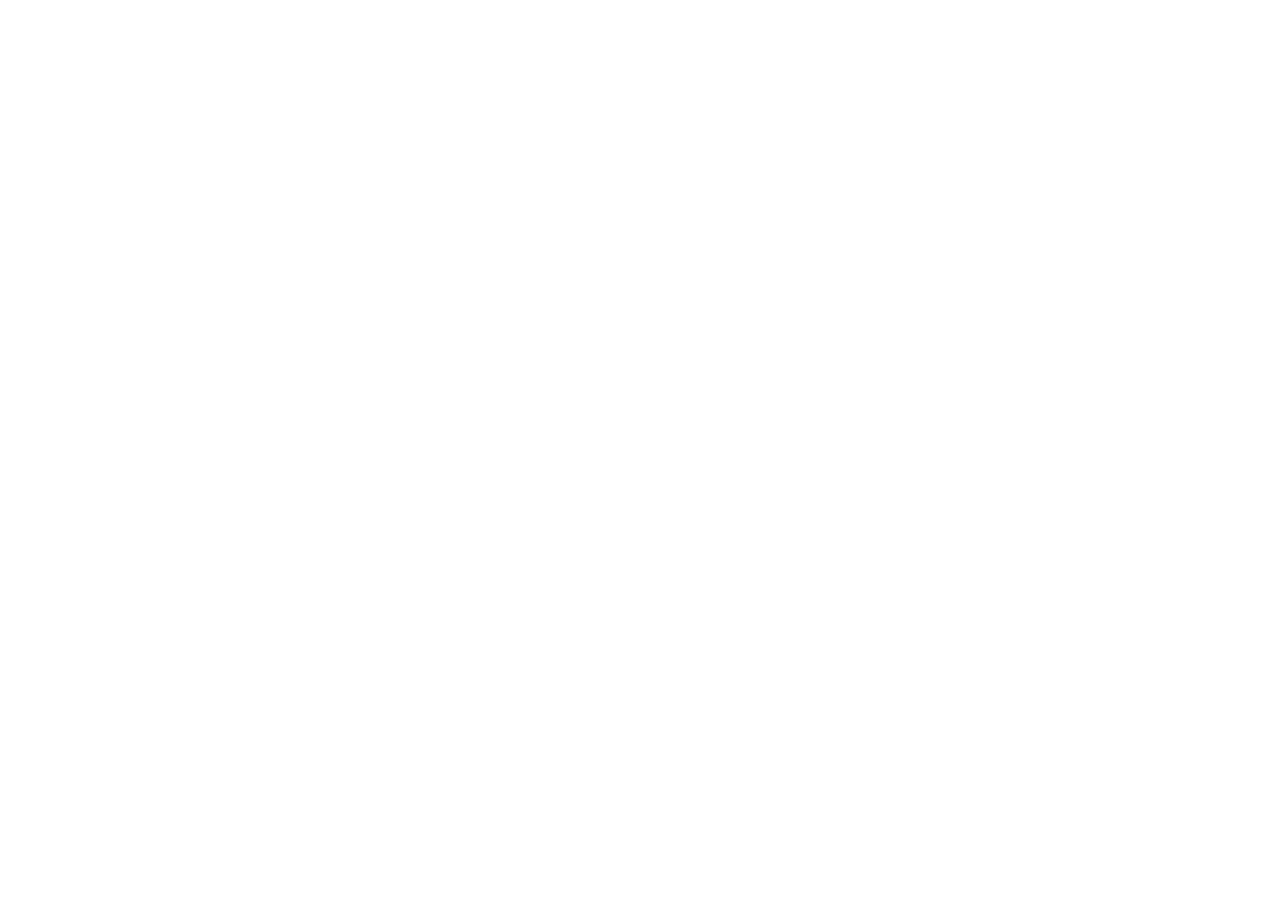
==== index.html @ 14f4e9f9 "add head" ====
<!DOCTYPE html>
<html>
<head>
  <meta charset="utf-8">
  <meta name="viewport" content="width=device-width,initial-scale=1">
  <meta property='og:type' content='website'>
  <meta property='og:title' content='�V�X�e���G���W�j�ATAKASHI ITO �|�[�g�t�H���I'>
  <meta property='og:url' content='URL������'>
  <meta property='og:description' content='TAKASHI ITO�̃|�[�g�t�H���I�T�C�g�ł��B'>
  <meta name="description" content="TAKASHI ITO�̃|�[�g�t�H���I�T�C�g�ł�" />
  <title>TAKASHI ITO �|�[�g�t�H���I</title>
</head>

</html>
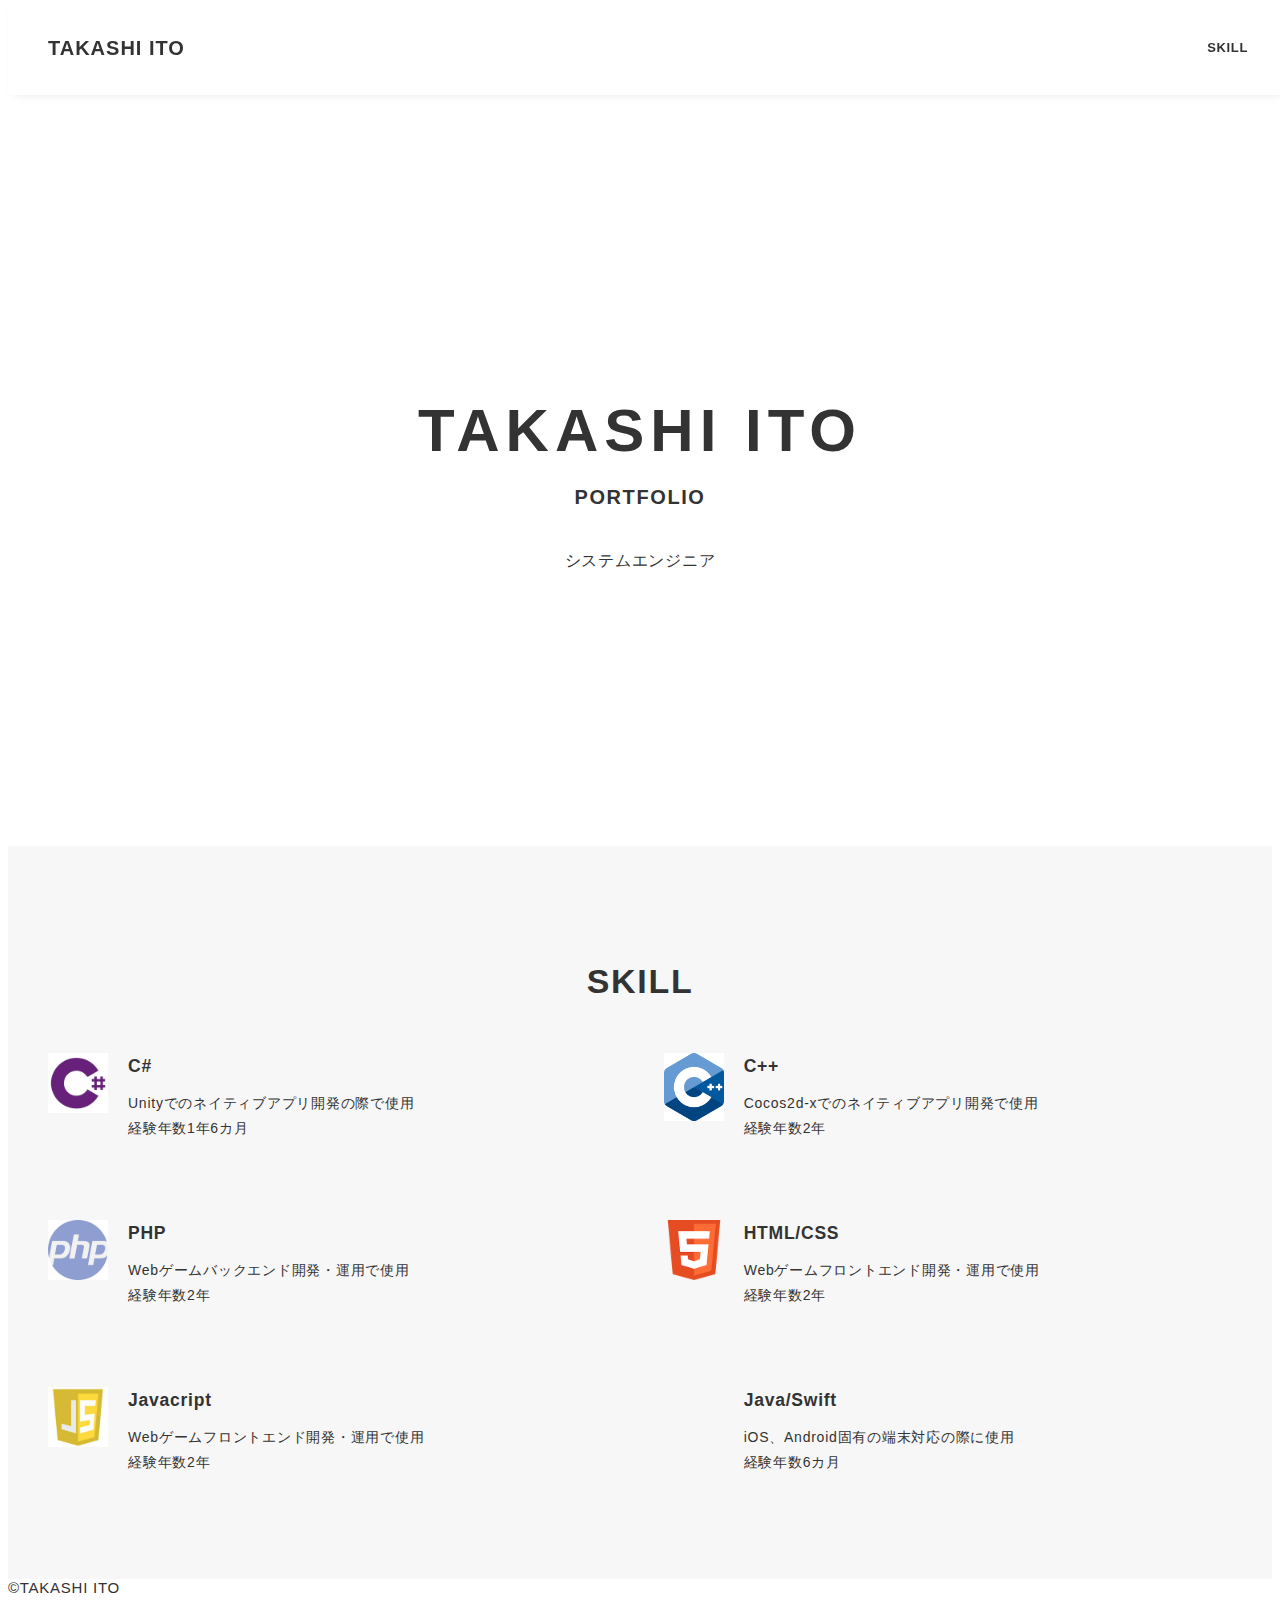
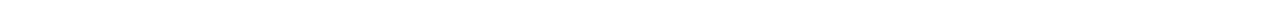
==== commit 7f57d37d: "add skill" ====
--- a/index.html
+++ b/index.html
@@ -4,11 +4,112 @@
   <meta charset="utf-8">
   <meta name="viewport" content="width=device-width,initial-scale=1">
   <meta property='og:type' content='website'>
-  <meta property='og:title' content='�V�X�e���G���W�j�ATAKASHI ITO �|�[�g�t�H���I'>
-  <meta property='og:url' content='URL������'>
-  <meta property='og:description' content='TAKASHI ITO�̃|�[�g�t�H���I�T�C�g�ł��B'>
-  <meta name="description" content="TAKASHI ITO�̃|�[�g�t�H���I�T�C�g�ł�" />
-  <title>TAKASHI ITO �|�[�g�t�H���I</title>
+  <meta property='og:title' content='システムエンジニアTAKASHI ITO ポートフォリオ'>
+  <meta property='og:url' content='URLが入る'>
+  <meta property='og:description' content='TAKASHI ITOのポートフォリオサイトです。'>
+  <meta property="og:image" content="img/ogp.png">
+  <meta name="description" content="TAKASHI ITOのポートフォリオサイトです" />
+  <title>TAKASHI ITO ポートフォリオ</title>
+  <link href="css/style.css" media="all" rel="stylesheet" type="text/css" />
 </head>
 
+<body>
+  <div class="wrapper">
+
+    <!-- header -->
+    <header class="header ">
+      <div class="container">
+        <h1 class="header-logo">
+          <a href=".">TAKASHI ITO</a>
+        </h1>
+        <nav class="gnav">
+          <ul class="gnav-list">
+            <li class="gnav-item"><a href="#skill">SKILL</a></li>
+          </ul>
+        </nav>
+      </div>
+    </header>
+    <!-- /header -->
+
+    <main class="content">
+
+      <!-- mv -->
+      <div class="mv">
+        <div class="mv-container">
+          <p class="mv-title">TAKASHI ITO</p>
+          <p class="mv-subtitle">PORTFOLIO</p>
+          <p class="mv-text">
+            システムエンジニア
+          </p>
+        </div>
+      </div>
+      <!-- /mv -->
+
+      <!-- skill -->
+      <section class="skill section" id="skill">
+        <div class="container">
+          <h2 class="title">SKILL</h2>
+          <div class="skill-list">
+            <div class="skill-item">
+              <p class="skill-img"><img src="img/icon_csharp.png" alt=""></p>
+              <div class="skill-body">
+                <h3 class="skill-name">C#</h3>
+                <p class="skill-text">
+                  Unityでのネイティブアプリ開発の際で使用<br>経験年数1年6カ月</p>
+              </div>
+            </div>
+            <div class="skill-item">
+              <p class="skill-img"><img src="img/icon_cplus.png" alt=""></p>
+              <div class="skill-body">
+                <h3 class="skill-name">C++</h3>
+                <p class="skill-text">
+                  Cocos2d-xでのネイティブアプリ開発で使用<br>経験年数2年</p>
+              </div>
+            </div>
+            <div class="skill-item">
+              <p class="skill-img"><img src="img/icon_php.png" alt=""></p>
+              <div class="skill-body">
+                <h3 class="skill-name">PHP</h3>
+                <p class="skill-text">
+                  Webゲームバックエンド開発・運用で使用<br>経験年数2年</p>
+              </div>
+            </div>
+            <div class="skill-item">
+              <p class="skill-img"><img src="img/icon_html5.png" alt=""></p>
+              <div class="skill-body">
+                <h3 class="skill-name">HTML/CSS</h3>
+                <p class="skill-text">
+                  Webゲームフロントエンド開発・運用で使用<br>経験年数2年</p>
+              </div>
+            </div>
+            <div class="skill-item">
+              <p class="skill-img"><img src="img/icon_javascript.png" alt=""></p>
+              <div class="skill-body">
+                <h3 class="skill-name">Javacript</h3>
+                <p class="skill-text">
+                  Webゲームフロントエンド開発・運用で使用<br>経験年数2年</p>
+              </div>
+            </div>
+            <div class="skill-item">
+              <p class="skill-img"><img src="img/icon_skill.png" alt=""></p>
+              <div class="skill-body">
+                <h3 class="skill-name">Java/Swift</h3>
+                <p class="skill-text">
+                  iOS、Android固有の端末対応の際に使用<br>経験年数6カ月</p>
+              </div>
+            </div>
+          </div>
+        </div>
+      </section>
+      <!-- /skill -->
+    </main>
+
+    <!-- footer -->
+    <footer class="footer">
+      <div class="copyright">&copy;TAKASHI ITO</div>
+    </footer>
+    <!-- /footer -->
+
+  </div>
+</body>
 </html>--- a/css/style.css
+++ b/css/style.css
@@ -0,0 +1,208 @@
+body {
+  font-family: "Montserrat","Helvetica Neue",Arial,"Hiragino Kaku Gothic ProN","Hiragino Sans",Meiryo,sans-serif;
+  font-size: 15px;
+  letter-spacing: .05em;
+  color: #333;
+}
+
+a {
+  transition: opacity .3s;
+  text-decoration: none;
+  color: #1ca9e3;
+}
+
+img {
+  max-width: 100%;
+  height: auto;
+  vertical-align: bottom;
+  border-style: none;
+}
+
+.pc-only {
+  display: block;
+}
+
+.sp-only {
+  display: none;
+}
+
+/*--------------------------------
+ レイアウト
+---------------------------------*/
+.wrapper {
+  padding-top: 73px;
+}
+
+.section {
+  padding: 90px 0;
+}
+
+.section:nth-of-type(odd) {
+  background-color: #f7f7f7;
+}
+
+.container {
+  max-width: 1340px;
+  margin: 0 auto;
+  padding: 0 40px;
+}
+
+/*--------------------------------
+ 見出し
+---------------------------------*/
+.title {
+  font-size: 34px;
+  font-weight: bold;
+  line-height: 1;
+  margin-bottom: 40px;
+  text-align: center;
+  letter-spacing: .05em;
+  color: #333;
+}
+
+.lead {
+  font-size: 16px;
+  line-height: 1.8;
+  margin-bottom: 30px;
+}
+
+
+/*--------------------------------
+ヘッダー
+---------------------------------*/
+.header {
+  position: fixed;
+  top: 0;
+  z-index: 1;
+  width: 100%;
+  background-color: #fff;
+  box-shadow: 0 5px 10px -6px rgba(0,0,0,.1);
+}
+
+.header .container {
+  display: flex;
+  align-items: center;
+  justify-content: space-between;
+  padding: 20px 40px;
+}
+
+.header-logo {
+  font-size: 20px;
+  font-weight: bold;
+  line-height: 1.2;
+  margin-right: 20px;
+  letter-spacing: .05em;
+}
+
+.header-logo a {
+  color: #333;
+}
+
+.gnav-list {
+  display: flex;
+  justify-content: space-between;
+  list-style: none;
+}
+
+.gnav-item:not(:last-child) {
+  margin-right: 20px;
+}
+
+.gnav-item a {
+  position: relative;
+  font-size: 13px;
+  font-weight: bold;
+  display: inline-block;
+  padding: 5px 0;
+  transition: .3s;
+  letter-spacing: .05em;
+  color: #333;
+}
+.gnav-item a:after {
+  position: absolute;
+  bottom: 0;
+  left: 50%;
+  width: 0;
+  height: 3px;
+  content: "";
+  transition: .3s;
+  -webkit-transform: translateX(-50%);
+  transform: translateX(-50%);
+  background-color: #333;
+}
+
+.gnav-item a:hover:after {
+  width: 100%;
+}
+
+/*--------------------------------
+ メインビジュアル
+---------------------------------*/
+.mv {
+  display: flex;
+  align-items: center;
+  justify-content: center;
+  height: 85vh;
+  text-align: center;
+}
+
+.mv-container {
+  padding: 0 40px;
+}
+
+.mv-title {
+  font-size: 60px;
+  font-weight: bold;
+  line-height: 1.2;
+  margin-bottom: 5px;
+  letter-spacing: .1em;
+}
+.mv-subtitle {
+  font-size: 20px;
+  font-weight: bold;
+  line-height: 1;
+  margin-bottom: 40px;
+  letter-spacing: .08em;
+}
+
+.mv-text {
+  font-size: 16px;
+  line-height: 1.8;
+}
+
+/*--------------------------------
+ Skill
+---------------------------------*/
+.skill-list {
+  display: flex;
+  flex-wrap: wrap;
+  justify-content: space-between;
+  margin-bottom: -50px;
+}
+
+.skill-item {
+  display: flex;
+  align-items: flex-start;
+  justify-content: space-between;
+  width: 48%;
+  margin-bottom: 50px;
+}
+
+.skill-img {
+  width: 60px;
+  height: auto;
+  margin-right: 20px;
+}
+
+.skill-body {
+  flex: 1;
+}
+
+.skill-name {
+  margin-bottom: 10px;
+}
+
+.skill-text {
+  font-size: 14px;
+  line-height: 1.8;
+}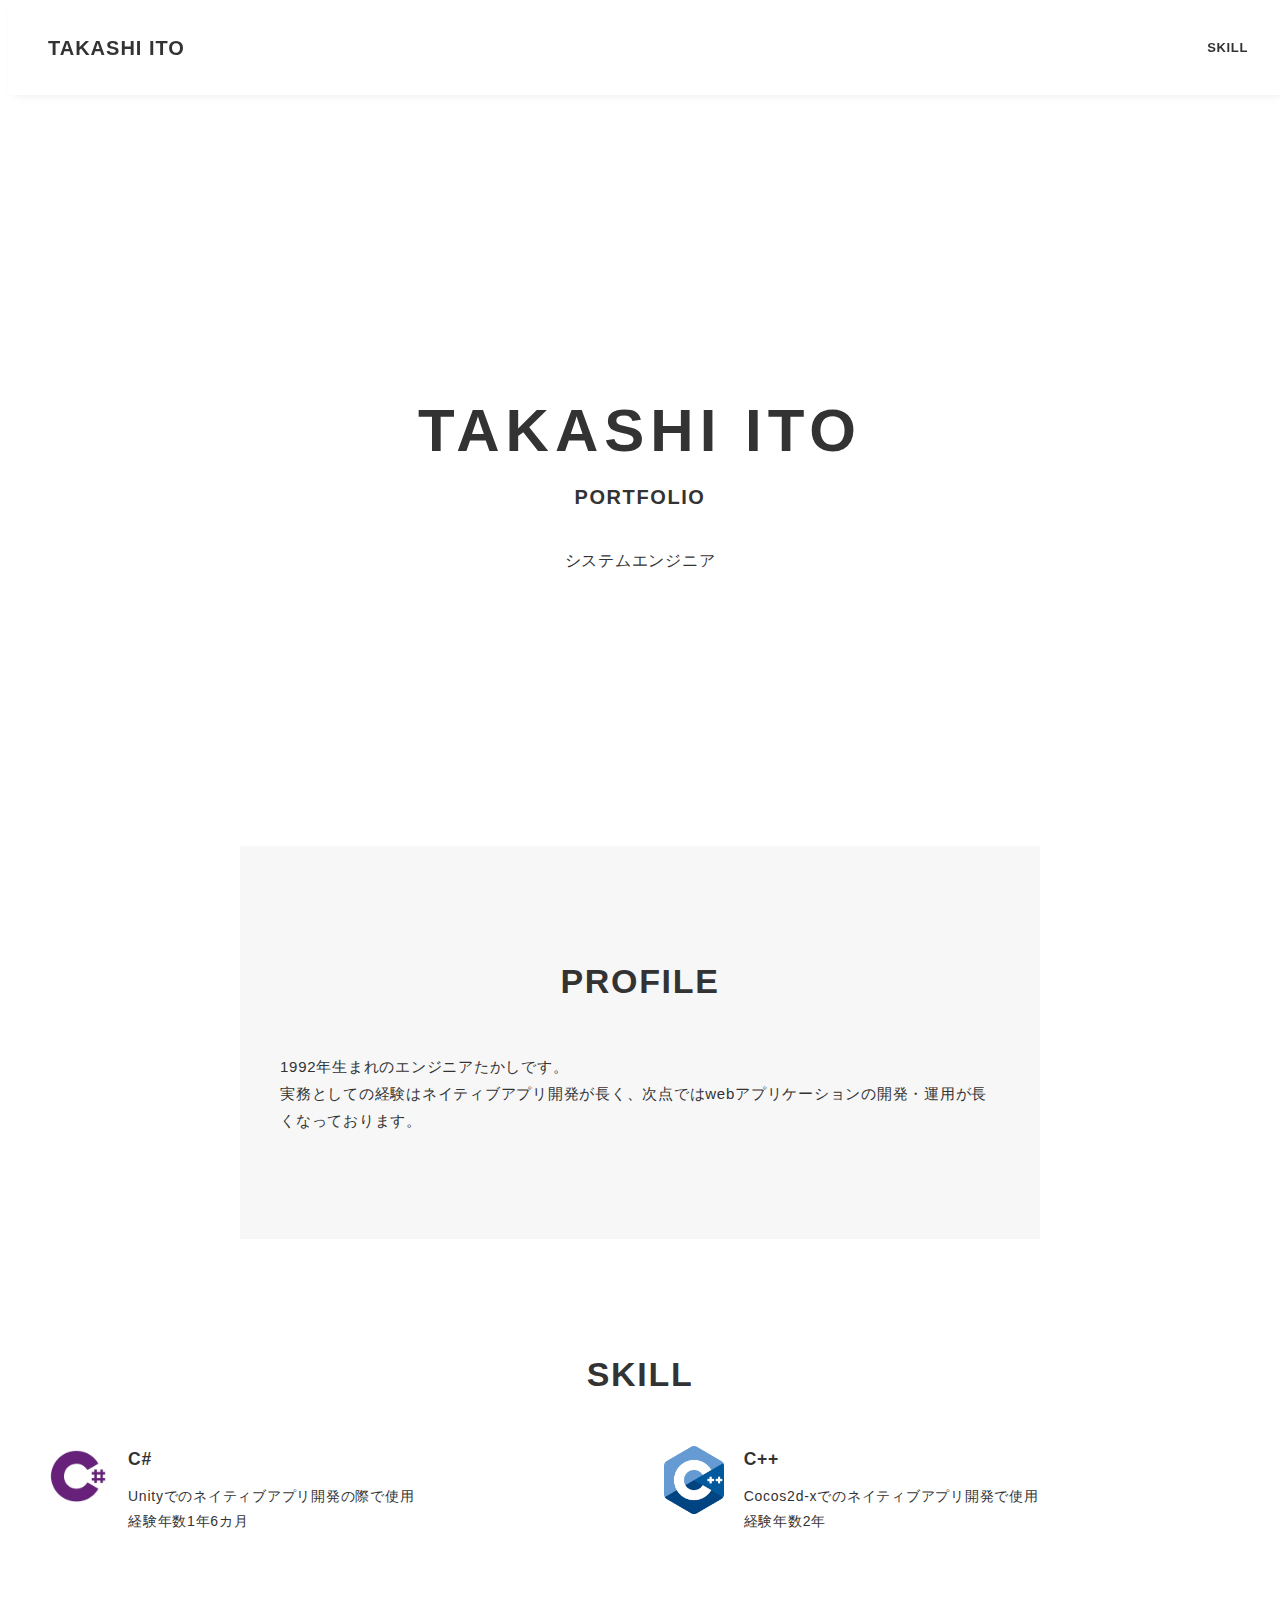
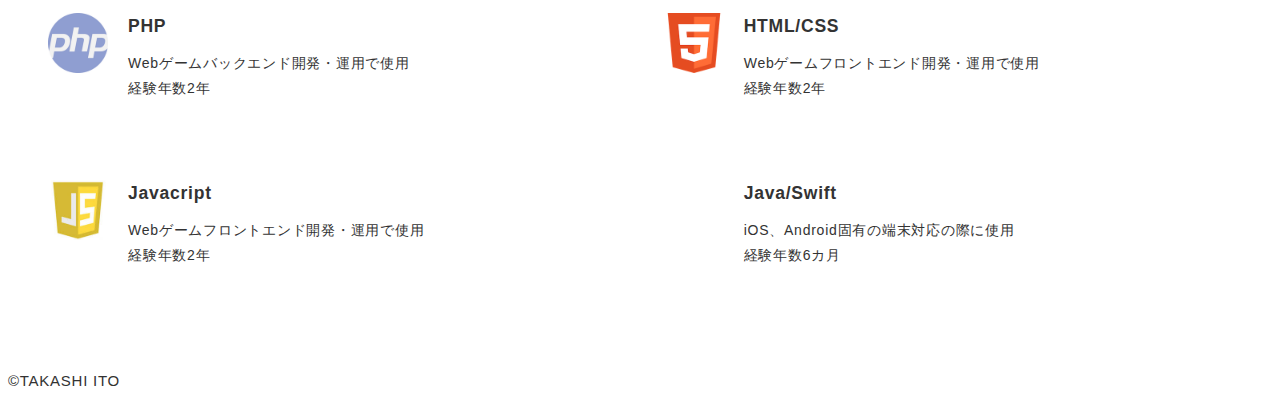
==== commit 150ddf24: "add profile" ====
--- a/index.html
+++ b/index.html
@@ -45,6 +45,26 @@
       </div>
       <!-- /mv -->
 
+      <!-- profile -->
+      <section class="profile section" id="profile">
+        <div class="container">
+          <h2 class="title">PROFILE</h2>
+          <div class="profile">
+            <!--アイコン試案中
+            <p class="profile-img">
+              <img src="img/profile.jpg" alt="">
+            </p>
+            -->
+            <div class="profile-body">
+              <p>
+                1992年生まれのエンジニアたかしです。<br>
+                実務としての経験はネイティブアプリ開発が長く、次点ではwebアプリケーションの開発・運用が長くなっております。
+              </p>
+            </div>
+          </div>
+        </div>
+      </section>
+      <!-- /profile -->
       <!-- skill -->
       <section class="skill section" id="skill">
         <div class="container">
--- a/css/style.css
+++ b/css/style.css
@@ -171,6 +171,36 @@
 }
 
 /*--------------------------------
+ Profile
+---------------------------------*/
+.profile {
+  display: flex;
+  flex-wrap: wrap;
+  max-width: 800px;
+  margin: 0 auto;
+}
+.profile-img {
+  width: 20%;
+  margin-right: 30px;
+  border-radius: 50%;
+}
+.profile-img img {
+  border-radius: 50%;
+}
+.profile-body {
+  flex: 1;
+}
+
+.profile-body p {
+  font-size: 15px;
+  line-height: 1.8;
+}
+
+.profile-body p:not(:last-child) {
+  margin-bottom: 30px;
+}
+
+/*--------------------------------
  Skill
 ---------------------------------*/
 .skill-list {
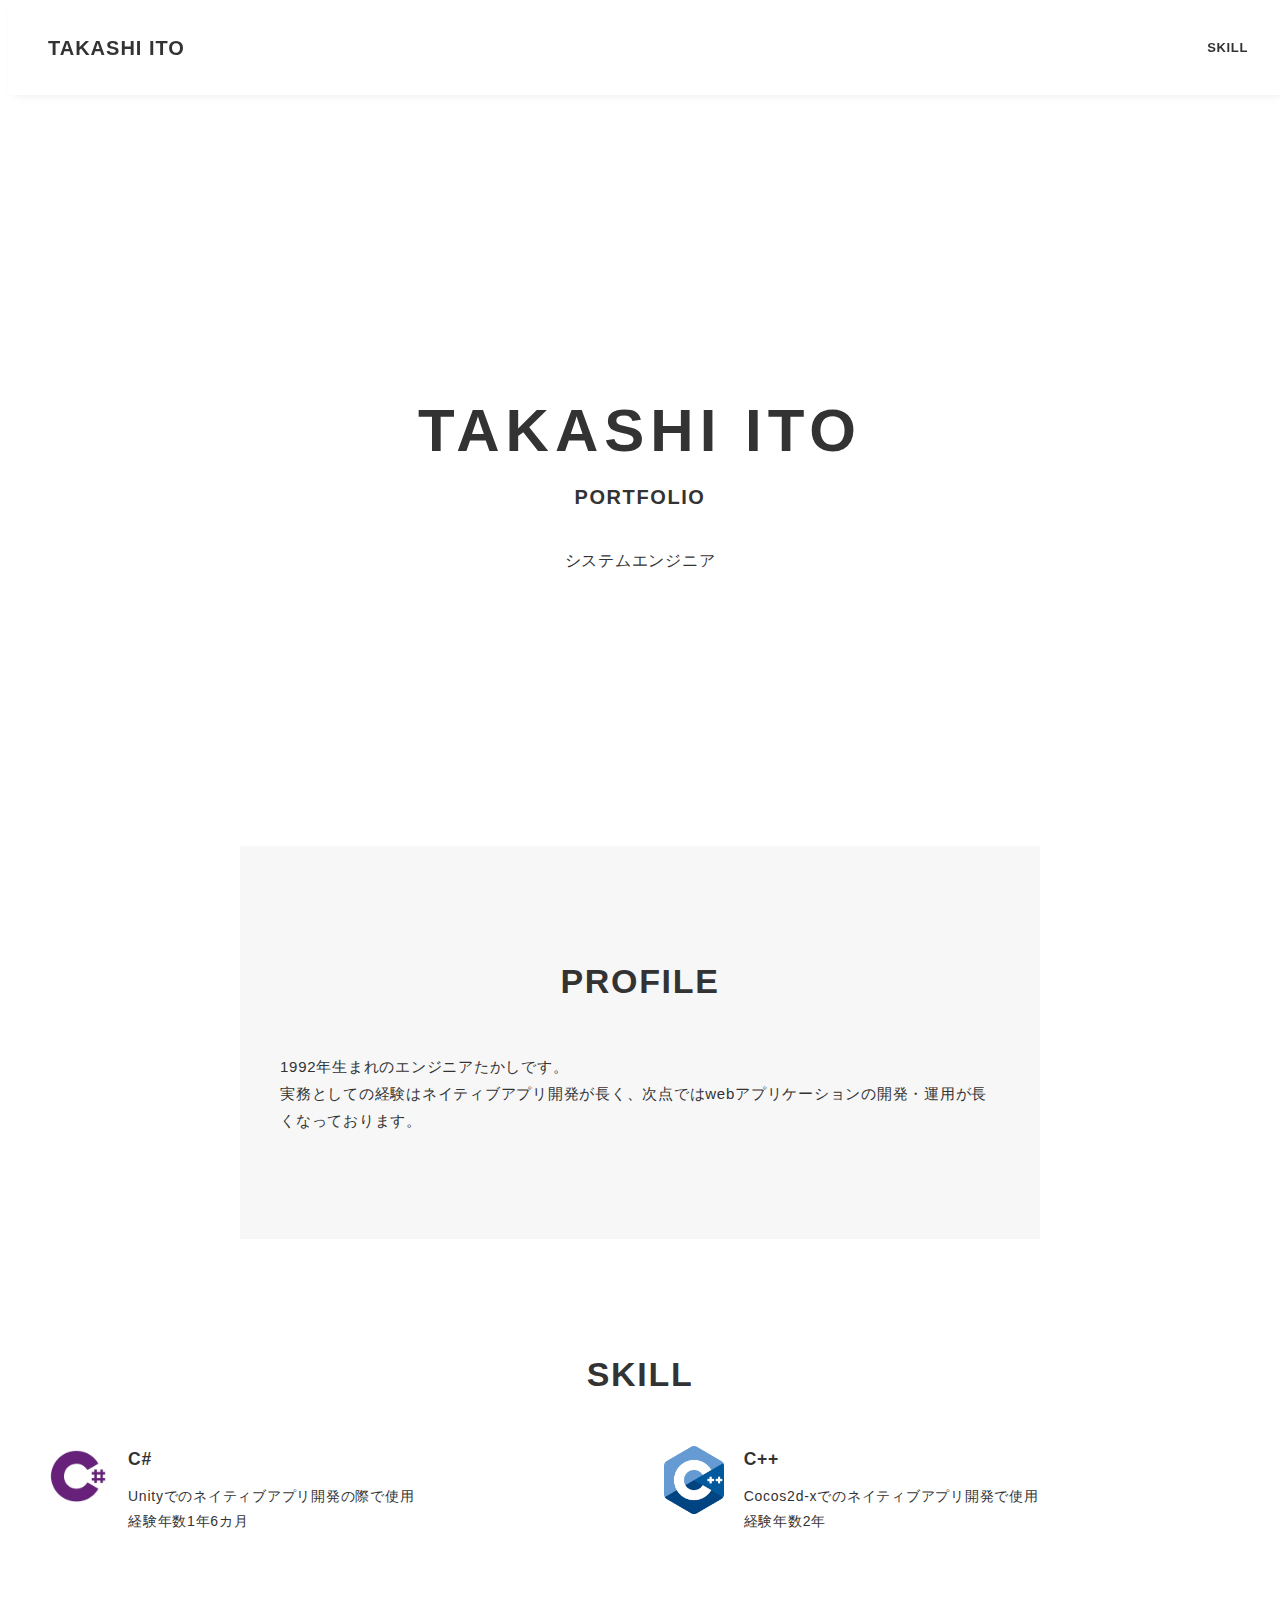
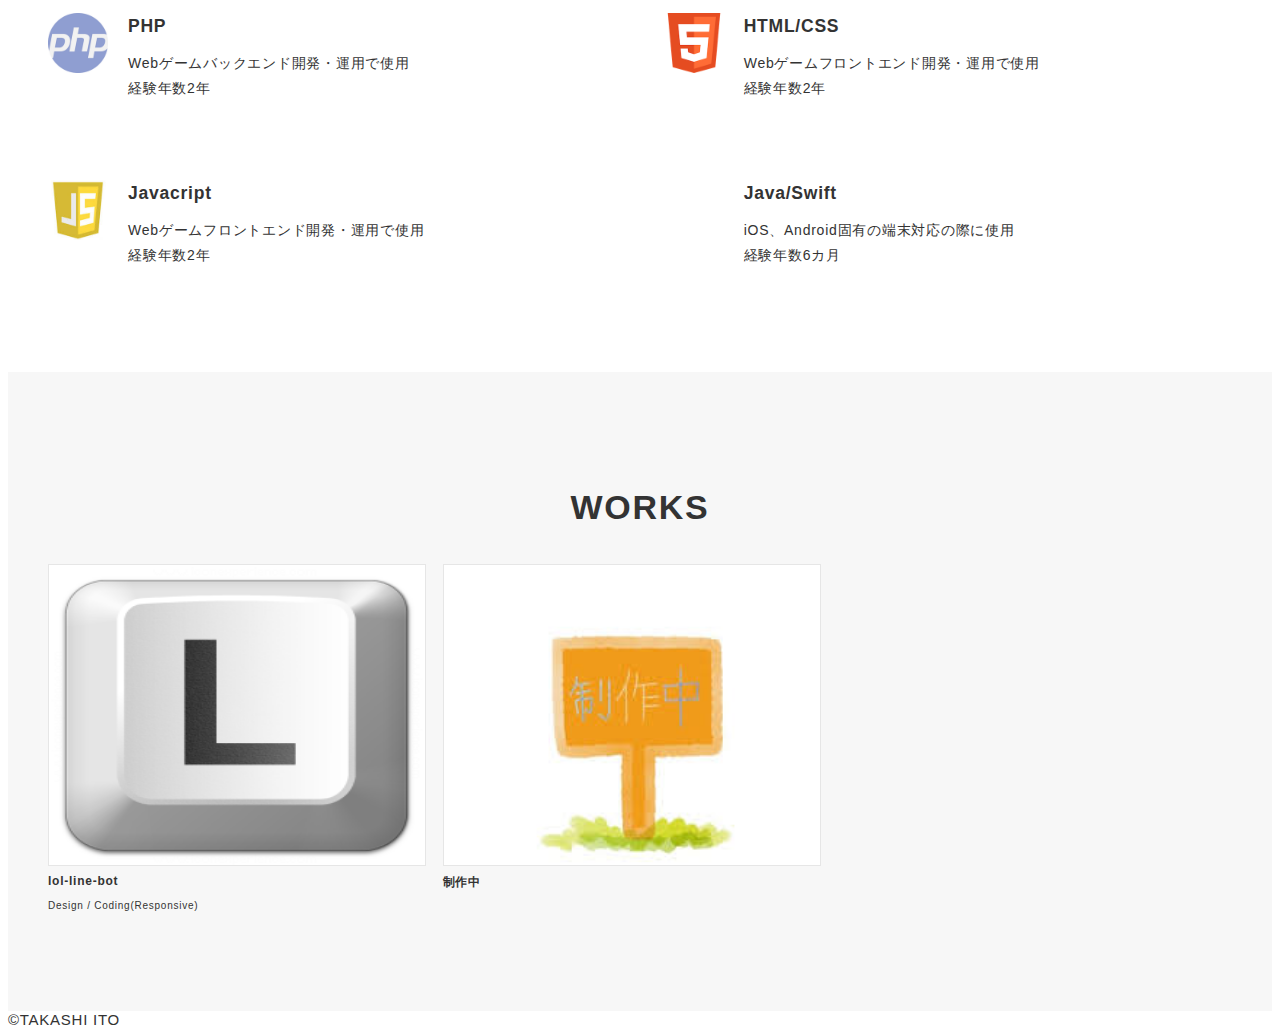
==== commit b44dc972: "add works" ====
--- a/index.html
+++ b/index.html
@@ -65,6 +65,7 @@
         </div>
       </section>
       <!-- /profile -->
+
       <!-- skill -->
       <section class="skill section" id="skill">
         <div class="container">
@@ -122,6 +123,27 @@
         </div>
       </section>
       <!-- /skill -->
+
+      <!-- works -->
+      <section class="works section" id="works">
+        <div class="container">
+          <h2 class="title">WORKS</h2>
+          <div class="works-list">
+            <a class="works-item" href="works-template.html">
+              <div class="works-img"><img src="img/lol-bot.png" alt=""/></div>
+              <p class="works-name">lol-line-bot</p>
+              <p class="works-info">Design / Coding(Responsive)</p>
+            </a>
+            <a class="works-item" href="">
+              <div class="works-img"><img src="img/works-dummy-thumb.jpg" alt=""/></div>
+              <p class="works-name">制作中</p>
+              <p class="works-info"></p>
+            </a>
+          </div>
+        </div>
+      </section>
+      <!-- /works -->
+
     </main>
 
     <!-- footer -->
--- a/css/style.css
+++ b/css/style.css
@@ -102,6 +102,15 @@
   display: flex;
   justify-content: space-between;
   list-style: none;
+}
+
+.work-img-list {
+  display: flex;
+  list-style: none;
+}
+
+.work-img-list img{
+  width: 400px;
 }
 
 .gnav-item:not(:last-child) {
@@ -235,4 +244,45 @@
 .skill-text {
   font-size: 14px;
   line-height: 1.8;
+}
+
+/*--------------------------------
+ Works
+---------------------------------*/
+.works-list {
+  display: flex;
+  flex-wrap: wrap;
+  margin-bottom: -40px;
+}
+
+.works-item {
+  width: 31.74603%;
+  margin-right: 1.58730%;
+  margin-bottom: 40px;
+  color: #333;
+}
+
+.works-item:hover {
+  opacity: .9;
+}
+
+.works-item:nth-of-type(3n) {
+  margin-right: 0;
+}
+
+.works-img img {
+  border: 1px solid #e6e6e6;
+  width: 400px;
+  height: 300px;
+}
+
+.works-name {
+  font-size: 12px;
+  font-weight: bold;
+  margin-top: 8px;
+}
+
+.works-info {
+  font-size: 10px;
+  margin-top: 5px;
 }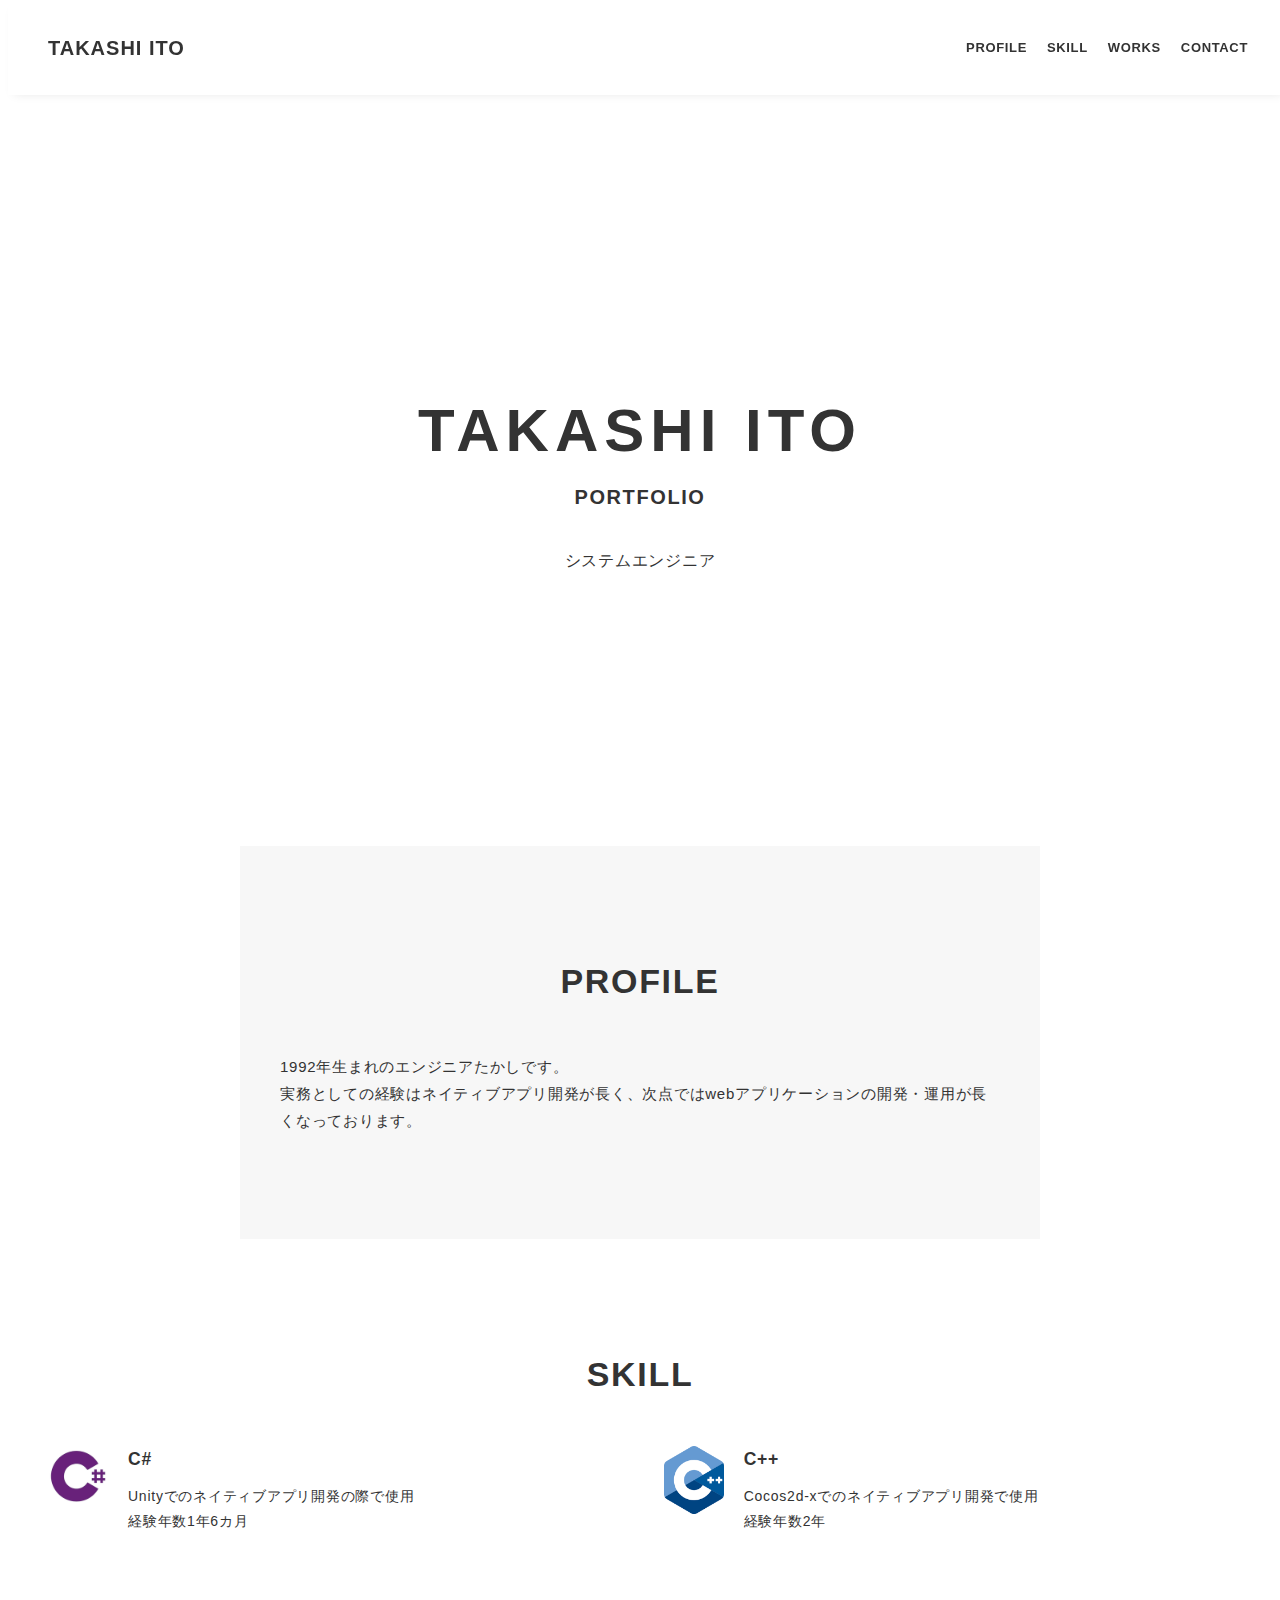
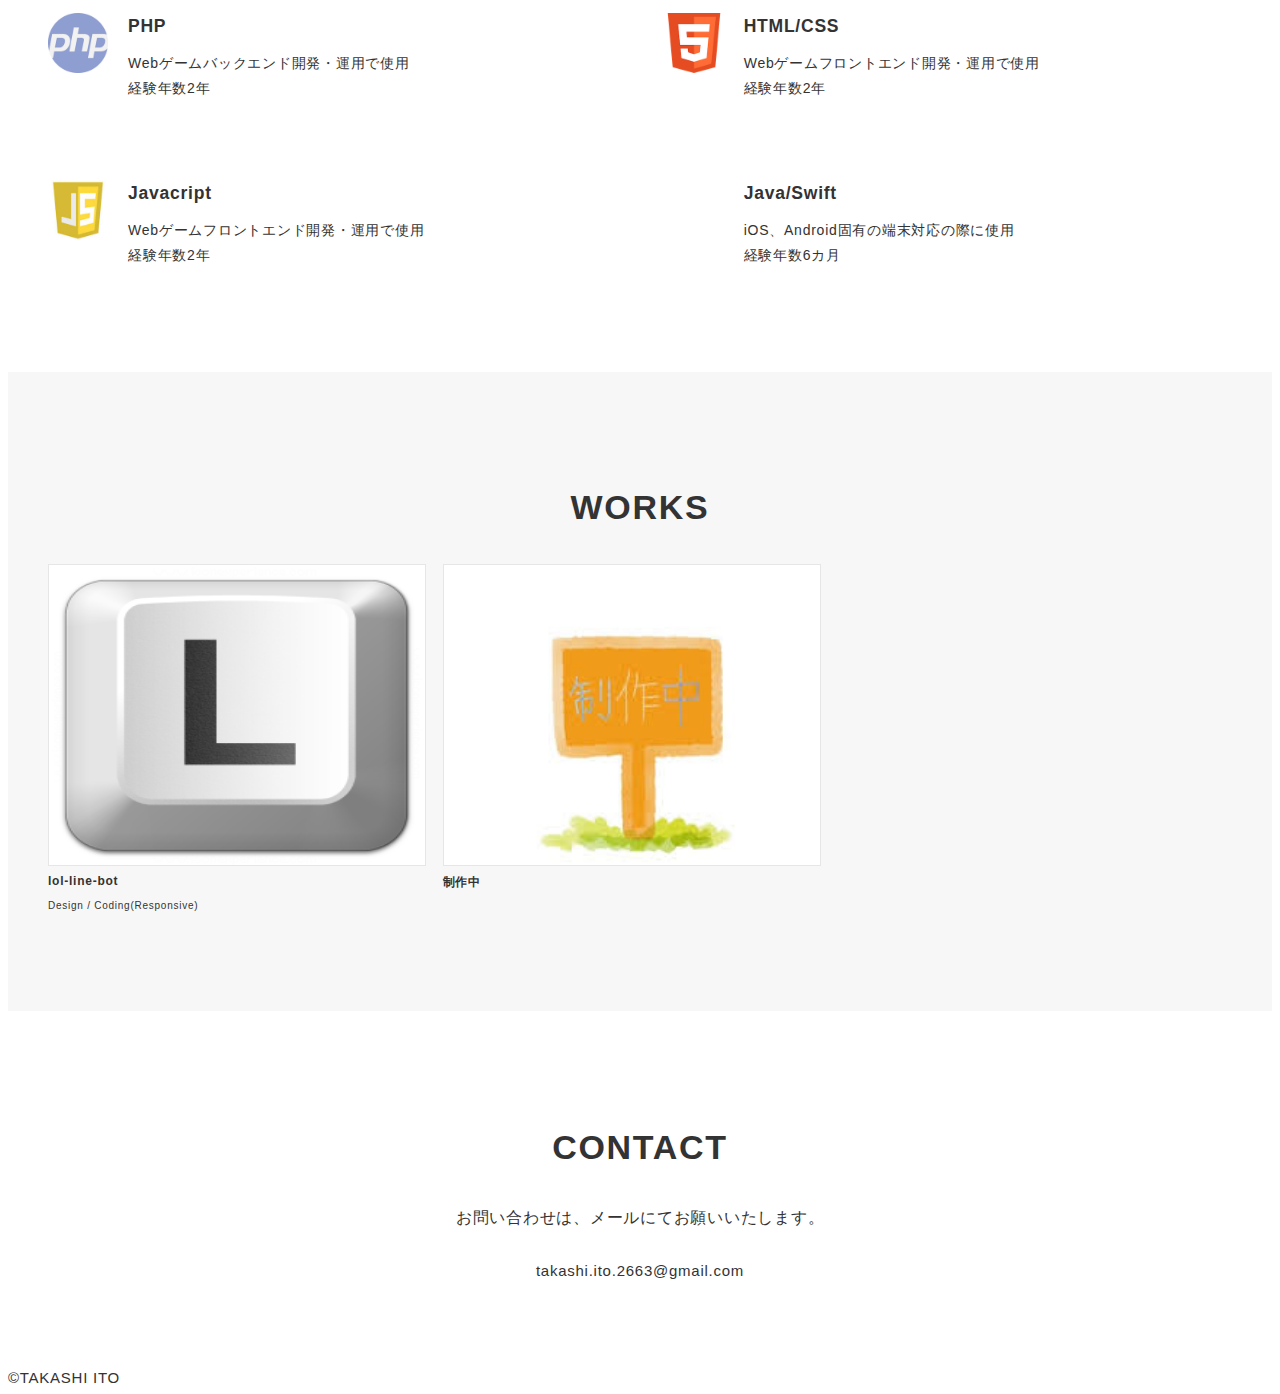
==== commit 648da076: "add contact" ====
--- a/index.html
+++ b/index.html
@@ -24,7 +24,10 @@
         </h1>
         <nav class="gnav">
           <ul class="gnav-list">
-            <li class="gnav-item"><a href="#skill">SKILL</a></li>
+            <li class="gnav-item"><a href="./#profile">PROFILE</a></li>
+            <li class="gnav-item"><a href="./#skill">SKILL</a></li>
+            <li class="gnav-item"><a href="./#works">WORKS</a></li>
+            <li class="gnav-item"><a href="./#contact">CONTACT</a></li>
           </ul>
         </nav>
       </div>
@@ -129,7 +132,7 @@
         <div class="container">
           <h2 class="title">WORKS</h2>
           <div class="works-list">
-            <a class="works-item" href="works-template.html">
+            <a class="works-item" href="lol-line-bot.html">
               <div class="works-img"><img src="img/lol-bot.png" alt=""/></div>
               <p class="works-name">lol-line-bot</p>
               <p class="works-info">Design / Coding(Responsive)</p>
@@ -144,6 +147,19 @@
       </section>
       <!-- /works -->
 
+      <!-- contact -->
+      <section class="contact section" id="contact">
+        <div class="container">
+          <h2 class="title">CONTACT</h2>
+          <p class="lead">
+            お問い合わせは、<br class="sp-only">メールにてお願いいたします。
+          </p>
+          <div class="contact-list">
+            <span class="contact-item">takashi.ito.2663@gmail.com</span>
+          </div>
+        </div>
+      </section>
+      <!-- /contact -->
     </main>
 
     <!-- footer -->
--- a/css/style.css
+++ b/css/style.css
@@ -285,4 +285,19 @@
 .works-info {
   font-size: 10px;
   margin-top: 5px;
+}
+
+/*--------------------------------
+ Contact
+---------------------------------*/
+.contact {
+  text-align: center;
+}
+
+.contact-item:not(:last-child) {
+  margin-right: 10px;
+}
+
+.contact-text {
+  margin-top: 10px;
 }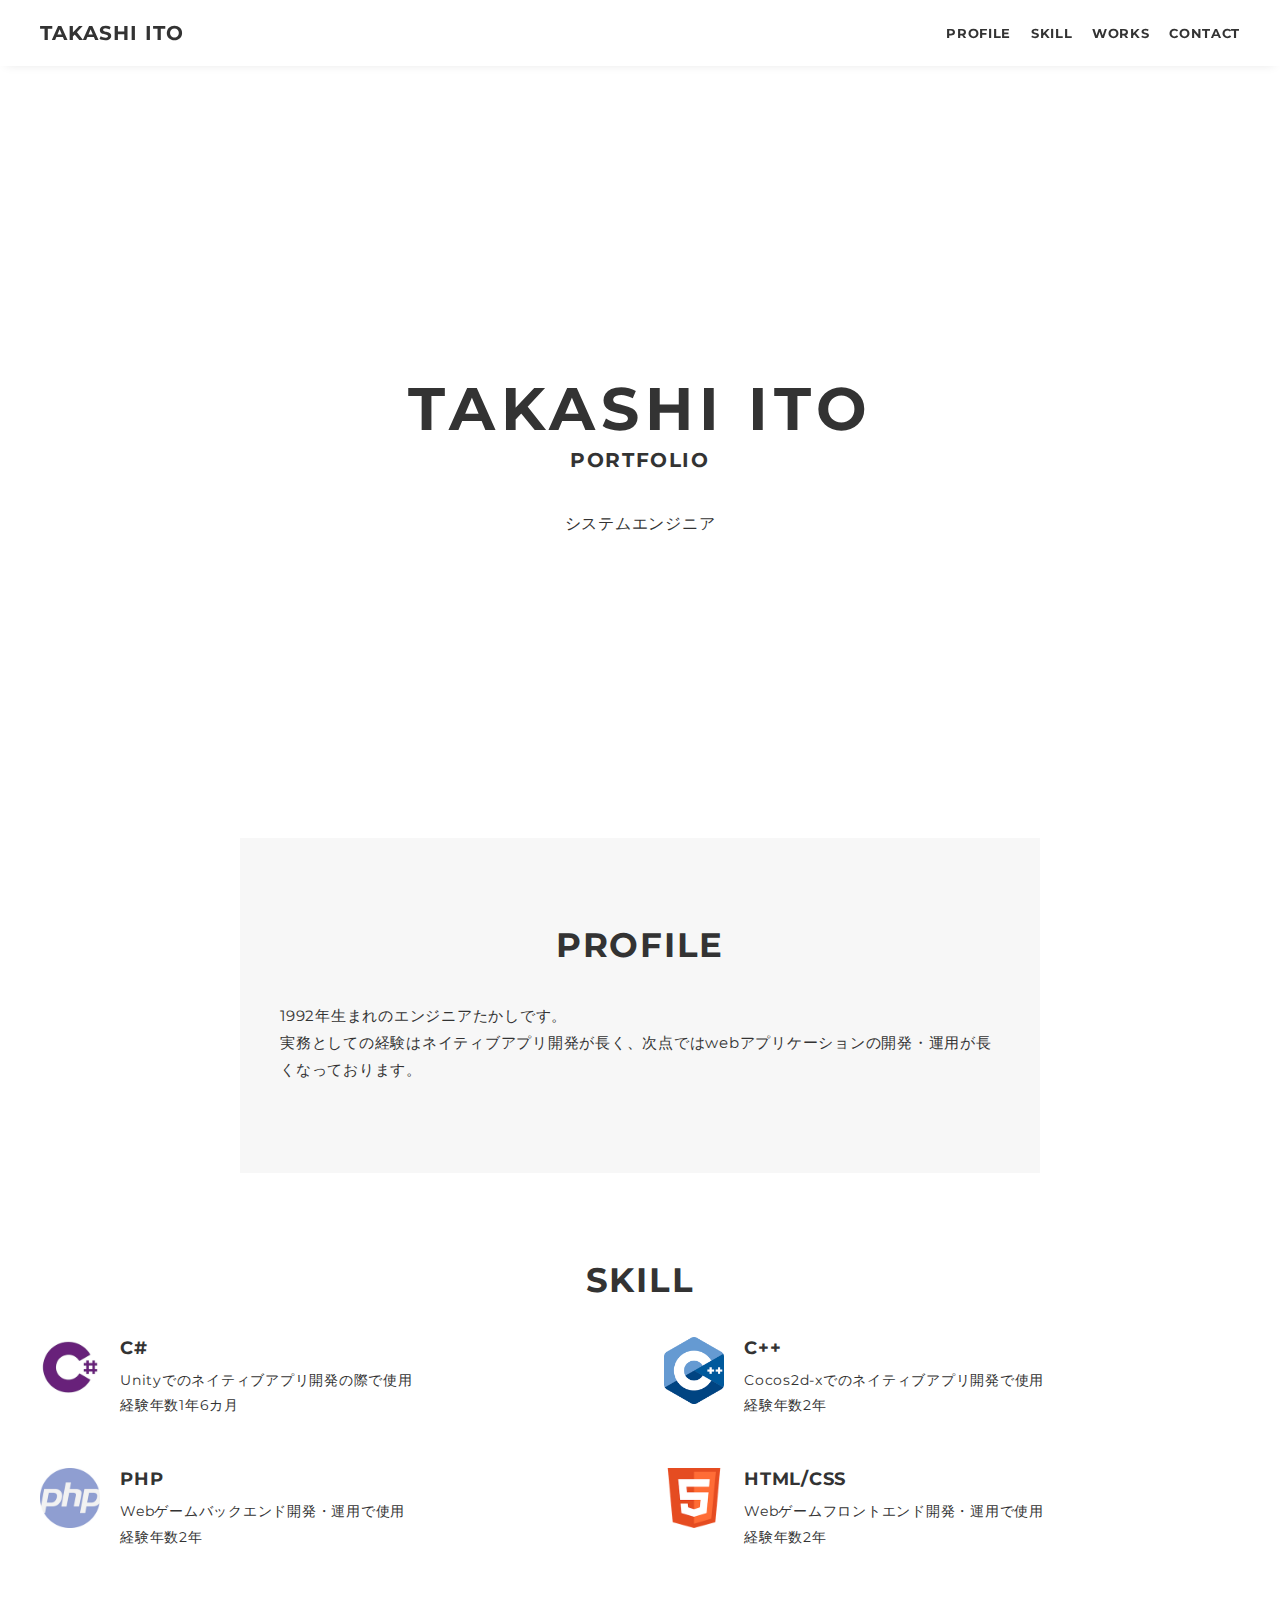
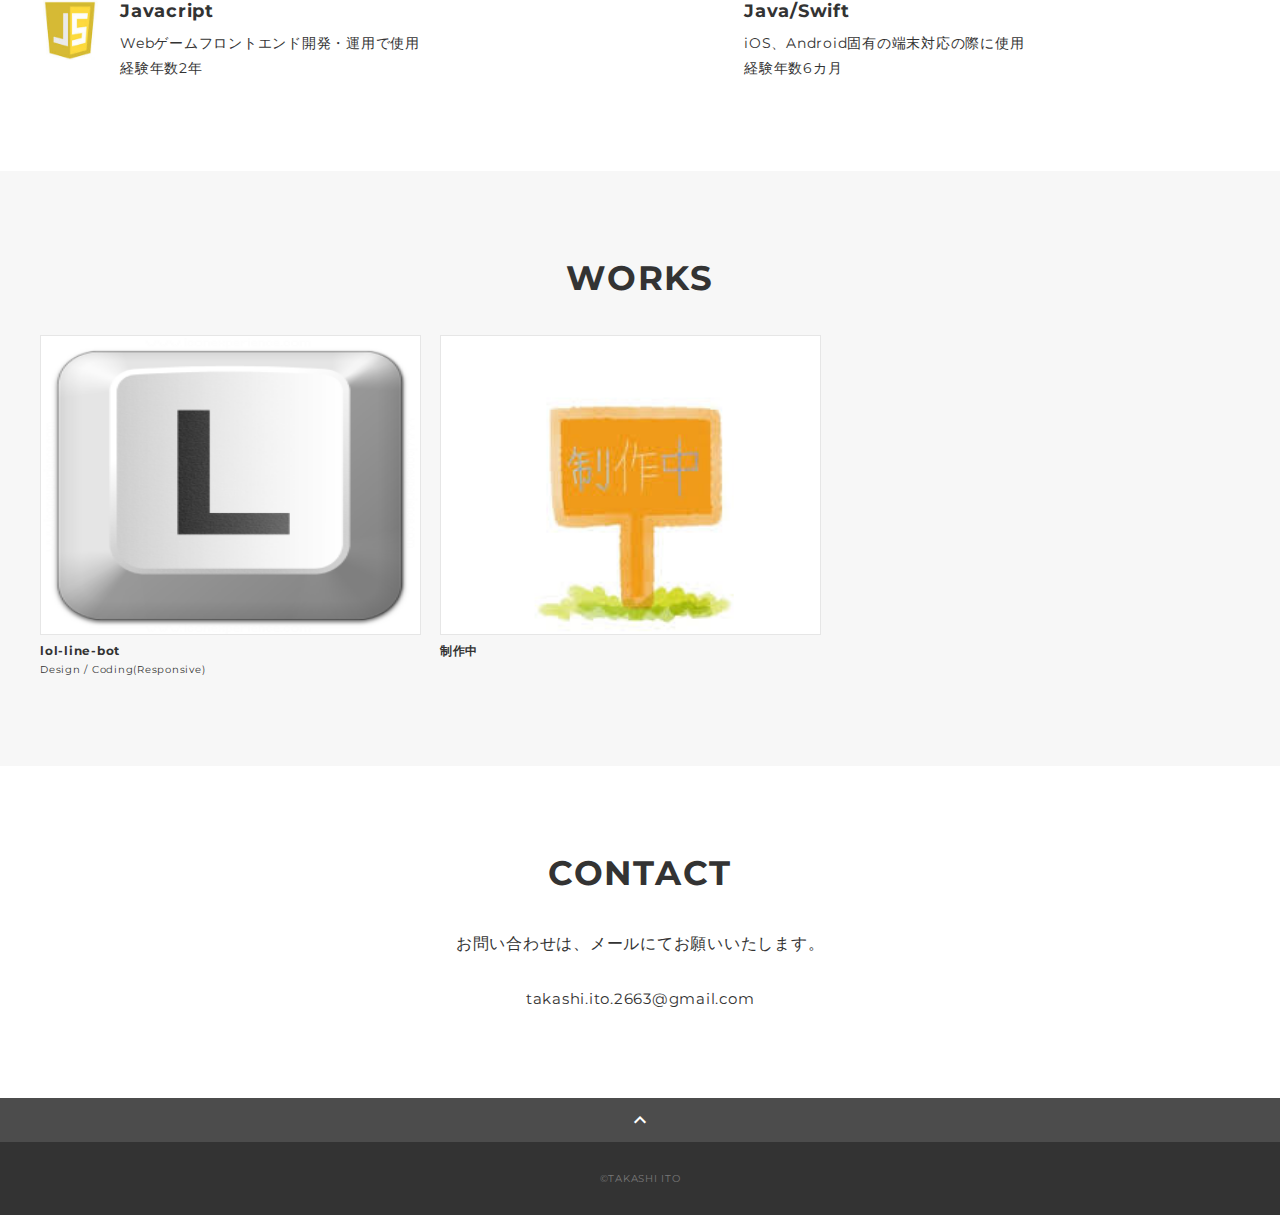
==== commit 36674962: "add js and ress.css" ====
--- a/index.html
+++ b/index.html
@@ -10,7 +10,13 @@
   <meta property="og:image" content="img/ogp.png">
   <meta name="description" content="TAKASHI ITOのポートフォリオサイトです" />
   <title>TAKASHI ITO ポートフォリオ</title>
+  <link rel="preconnect" href="https://fonts.gstatic.com">
+  <link href="https://fonts.googleapis.com/css2?family=Montserrat:wght@400;700&display=swap" rel="stylesheet">
+  <link href="https://fonts.googleapis.com/css?family=Material+Icons+Outlined" rel="stylesheet">
+  <link href="css/ress.css" media="all" rel="stylesheet" type="text/css" />
   <link href="css/style.css" media="all" rel="stylesheet" type="text/css" />
+  <link rel="shortcut icon" href="img/favicon.ico" />
+  <link rel=”canonical” href=”URLが入る” />
 </head>
 
 <body>
@@ -160,6 +166,9 @@
         </div>
       </section>
       <!-- /contact -->
+      <div class="page-top" id="js-page-top">
+        <span class="material-icons-outlined">expand_less</span>
+      </div>
     </main>
 
     <!-- footer -->
@@ -169,5 +178,7 @@
     <!-- /footer -->
 
   </div>
+  <script src="https://ajax.googleapis.com/ajax/libs/jquery/3.6.0/jquery.min.js"></script>
+  <script type='text/javascript' src="js/script.js"></script>
 </body>
 </html>--- a/css/ress.css
+++ b/css/ress.css
@@ -0,0 +1,283 @@
+/*!
+ * ress.css • v3.0.1
+ * MIT License
+ * github.com/filipelinhares/ress
+ */
+
+/* # =================================================================
+   # Global selectors
+   # ================================================================= */
+
+html {
+  box-sizing: border-box;
+  word-break: normal;
+  -moz-tab-size: 4;
+  tab-size: 4;
+
+  -webkit-text-size-adjust: 100%; /* Prevent adjustments of font size after orientation changes in iOS */
+}
+
+*,
+::before,
+::after {
+  box-sizing: inherit;
+  background-repeat: no-repeat; /* Set `background-repeat: no-repeat` to all elements and pseudo elements */
+}
+
+::before,
+::after {
+  vertical-align: inherit;
+  text-decoration: inherit; /* Inherit text-decoration and vertical align to ::before and ::after pseudo elements */
+}
+
+* {
+  margin: 0;
+  padding: 0; /* Reset `padding` and `margin` of all elements */
+}
+
+/* # =================================================================
+   # General elements
+   # ================================================================= */
+
+hr {
+  overflow: visible; /* Show the overflow in Edge and IE */
+  height: 0; /* Add the correct box sizing in Firefox */
+}
+
+details,
+main {
+  display: block; /* Render the `main` element consistently in IE. */
+}
+
+summary {
+  display: list-item; /* Add the correct display in all browsers */
+}
+
+small {
+  font-size: 80%; /* Set font-size to 80% in `small` elements */
+}
+
+[hidden] {
+  display: none; /* Add the correct display in IE */
+}
+
+abbr[title] {
+  /* Add the correct text decoration in Chrome, Edge, IE, Opera, and Safari */
+  text-decoration: underline;
+  text-decoration: underline dotted;
+  border-bottom: none; /* Remove the bottom border in Chrome 57 */
+}
+
+a {
+  background-color: transparent; /* Remove the gray background on active links in IE 10 */
+}
+
+a:active,
+a:hover {
+  outline-width: 0; /* Remove the outline when hovering in all browsers */
+}
+
+code,
+kbd,
+pre,
+samp {
+  font-family: monospace, monospace; /* Specify the font family of code elements */
+}
+
+pre {
+  font-size: 1em; /* Correct the odd `em` font sizing in all browsers */
+}
+
+b,
+strong {
+  font-weight: bolder; /* Add the correct font weight in Chrome, Edge, and Safari */
+}
+
+/* https://gist.github.com/unruthless/413930 */
+sub,
+sup {
+  position: relative;
+  font-size: 75%;
+  line-height: 0;
+  vertical-align: baseline;
+}
+
+sub {
+  bottom: -.25em;
+}
+
+sup {
+  top: -.5em;
+}
+
+/* # =================================================================
+   # Forms
+   # ================================================================= */
+
+input {
+  border-radius: 0;
+}
+
+/* Replace pointer cursor in disabled elements */
+[disabled] {
+  cursor: default;
+}
+
+[type="number"]::-webkit-container-spin-button,
+[type="number"]::-webkit-outer-spin-button {
+  height: auto; /* Correct the cursor style of increment and decrement buttons in Chrome */
+}
+
+[type="search"] {
+  outline-offset: -2px; /* Correct the outline style in Safari */
+
+  -webkit-appearance: textfield; /* Correct the odd appearance in Chrome and Safari */
+}
+
+[type="search"]::-webkit-search-decoration {
+  -webkit-appearance: none; /* Remove the container padding in Chrome and Safari on macOS */
+}
+
+textarea {
+  overflow: auto; /* Internet Explorer 11+ */
+  resize: vertical; /* Specify textarea resizability */
+}
+
+button,
+input,
+optgroup,
+select,
+textarea {
+  font: inherit; /* Specify font inheritance of form elements */
+}
+
+optgroup {
+  font-weight: bold; /* Restore the font weight unset by the previous rule */
+}
+
+button {
+  overflow: visible; /* Address `overflow` set to `hidden` in IE 8/9/10/11 */
+}
+
+button,
+select {
+  text-transform: none; /* Firefox 40+, Internet Explorer 11- */
+}
+
+/* Apply cursor pointer to button elements */
+button,
+[type="button"],
+[type="reset"],
+[type="submit"],
+[role="button"] {
+  cursor: pointer;
+  color: inherit;
+}
+
+/* Remove container padding and border in Firefox 4+ */
+button::-moz-focus-container,
+[type="button"]::-moz-focus-container,
+[type="reset"]::-moz-focus-container,
+[type="submit"]::-moz-focus-container {
+  padding: 0;
+  border-style: none;
+}
+
+/* Replace focus style removed in the border reset above */
+button:-moz-focusring,
+[type="button"]::-moz-focus-container,
+[type="reset"]::-moz-focus-container,
+[type="submit"]::-moz-focus-container {
+  outline: 1px dotted ButtonText;
+}
+
+button,
+html [type="button"],
+/* Prevent a WebKit bug where (2) destroys native `audio` and `video`controls in Android 4 */
+[type="reset"],
+[type="submit"] {
+  -webkit-appearance: button; /* Correct the inability to style clickable types in iOS */
+}
+
+/* Remove the default button styling in all browsers */
+button,
+input,
+select,
+textarea {
+  border-style: none;
+  background-color: transparent;
+}
+
+/* Style select like a standard input */
+select {
+  -webkit-appearance: none; /* Chrome 41+ */
+  -moz-appearance: none; /* Firefox 36+ */
+}
+
+select::-ms-expand {
+  display: none; /* Internet Explorer 11+ */
+}
+
+select::-ms-value {
+  color: currentColor; /* Internet Explorer 11+ */
+}
+
+legend {
+  display: table; /* Correct the text wrapping in Edge and IE */
+  max-width: 100%; /* Correct the text wrapping in Edge and IE */
+  max-width: 100%; /* Correct the text wrapping in Edge 18- and IE */
+  white-space: normal; /* Correct the text wrapping in Edge and IE */
+  color: inherit; /* Correct the color inheritance from `fieldset` elements in IE */
+  border: 0; /* Correct `color` not being inherited in IE 8/9/10/11 */
+}
+
+::-webkit-file-upload-button {
+  font: inherit; /* Change font properties to `inherit` in Chrome and Safari */
+  color: inherit;
+  /* Correct the inability to style clickable types in iOS and Safari */
+
+  -webkit-appearance: button;
+}
+
+/* # =================================================================
+   # Specify media element style
+   # ================================================================= */
+
+img {
+  border-style: none; /* Remove border when inside `a` element in IE 8/9/10 */
+}
+
+/* Add the correct vertical alignment in Chrome, Firefox, and Opera */
+progress {
+  vertical-align: baseline;
+}
+
+/* # =================================================================
+   # Accessibility
+   # ================================================================= */
+
+/* Hide content from screens but not screenreaders */
+@media screen {
+  [hidden~="screen"] {
+    display: inherit;
+  }
+  [hidden~="screen"]:not(:active):not(:focus):not(:target) {
+    position: absolute !important;
+    clip: rect(0 0 0 0) !important;
+  }
+}
+
+/* Specify the progress cursor of updating elements */
+[aria-busy="true"] {
+  cursor: progress;
+}
+
+/* Specify the pointer cursor of trigger elements */
+[aria-controls] {
+  cursor: pointer;
+}
+
+/* Specify the unstyled cursor of disabled, not-editable, or otherwise inoperable elements */
+[aria-disabled] {
+  cursor: default;
+}
--- a/css/style.css
+++ b/css/style.css
@@ -107,10 +107,6 @@
 .work-img-list {
   display: flex;
   list-style: none;
-}
-
-.work-img-list img{
-  width: 400px;
 }
 
 .gnav-item:not(:last-child) {
@@ -300,4 +296,90 @@
 
 .contact-text {
   margin-top: 10px;
+}
+
+/*--------------------------------
+ ページトップ
+---------------------------------*/
+.page-top {
+  font-weight: bold;
+  padding: 10px;
+  cursor: pointer;
+  text-align: center;
+  background-color: #4c4c4c;
+}
+
+.page-top .material-icons-outlined {
+  vertical-align: bottom;
+  color: #fff;
+}
+
+/*--------------------------------
+ フッター
+---------------------------------*/
+.footer {
+  padding: 30px;
+  background-color: #333;
+}
+
+.copyright {
+  font-size: 10px;
+  text-align: center;
+  color: #797979;
+}
+
+/*--------------------------------
+ 下層：Worksページ
+---------------------------------*/
+.article {
+  padding: 80px 0;
+}
+
+.article-container {
+  max-width: 1040px;
+  margin: 0 auto;
+  padding: 0 20px;
+}
+
+.article-title {
+  margin-bottom: 30px;
+  text-align: center;
+}
+
+.article-body {
+  max-width: 720px;
+  margin: 0 auto;
+  margin-bottom: 80px;
+}
+
+.article-body h3 {
+  position: relative;
+  font-size: 18px;
+  margin-bottom: 5px;
+  padding-left: 1em;
+}
+
+.article-body h3:not(:first-child) {
+  margin-top: 50px;
+}
+
+.article-body h3::before {
+  position: absolute;
+  top: 0;
+  left: 0;
+  width: 4px;
+  height: 100%;
+  content: "";
+  border-radius: 3px;
+  background-color: #333;
+}
+
+.article-body p {
+  font-size: 15px;
+  line-height: 1.8;
+  margin-bottom: 30px;
+}
+
+.home-link {
+  text-align: center;
 }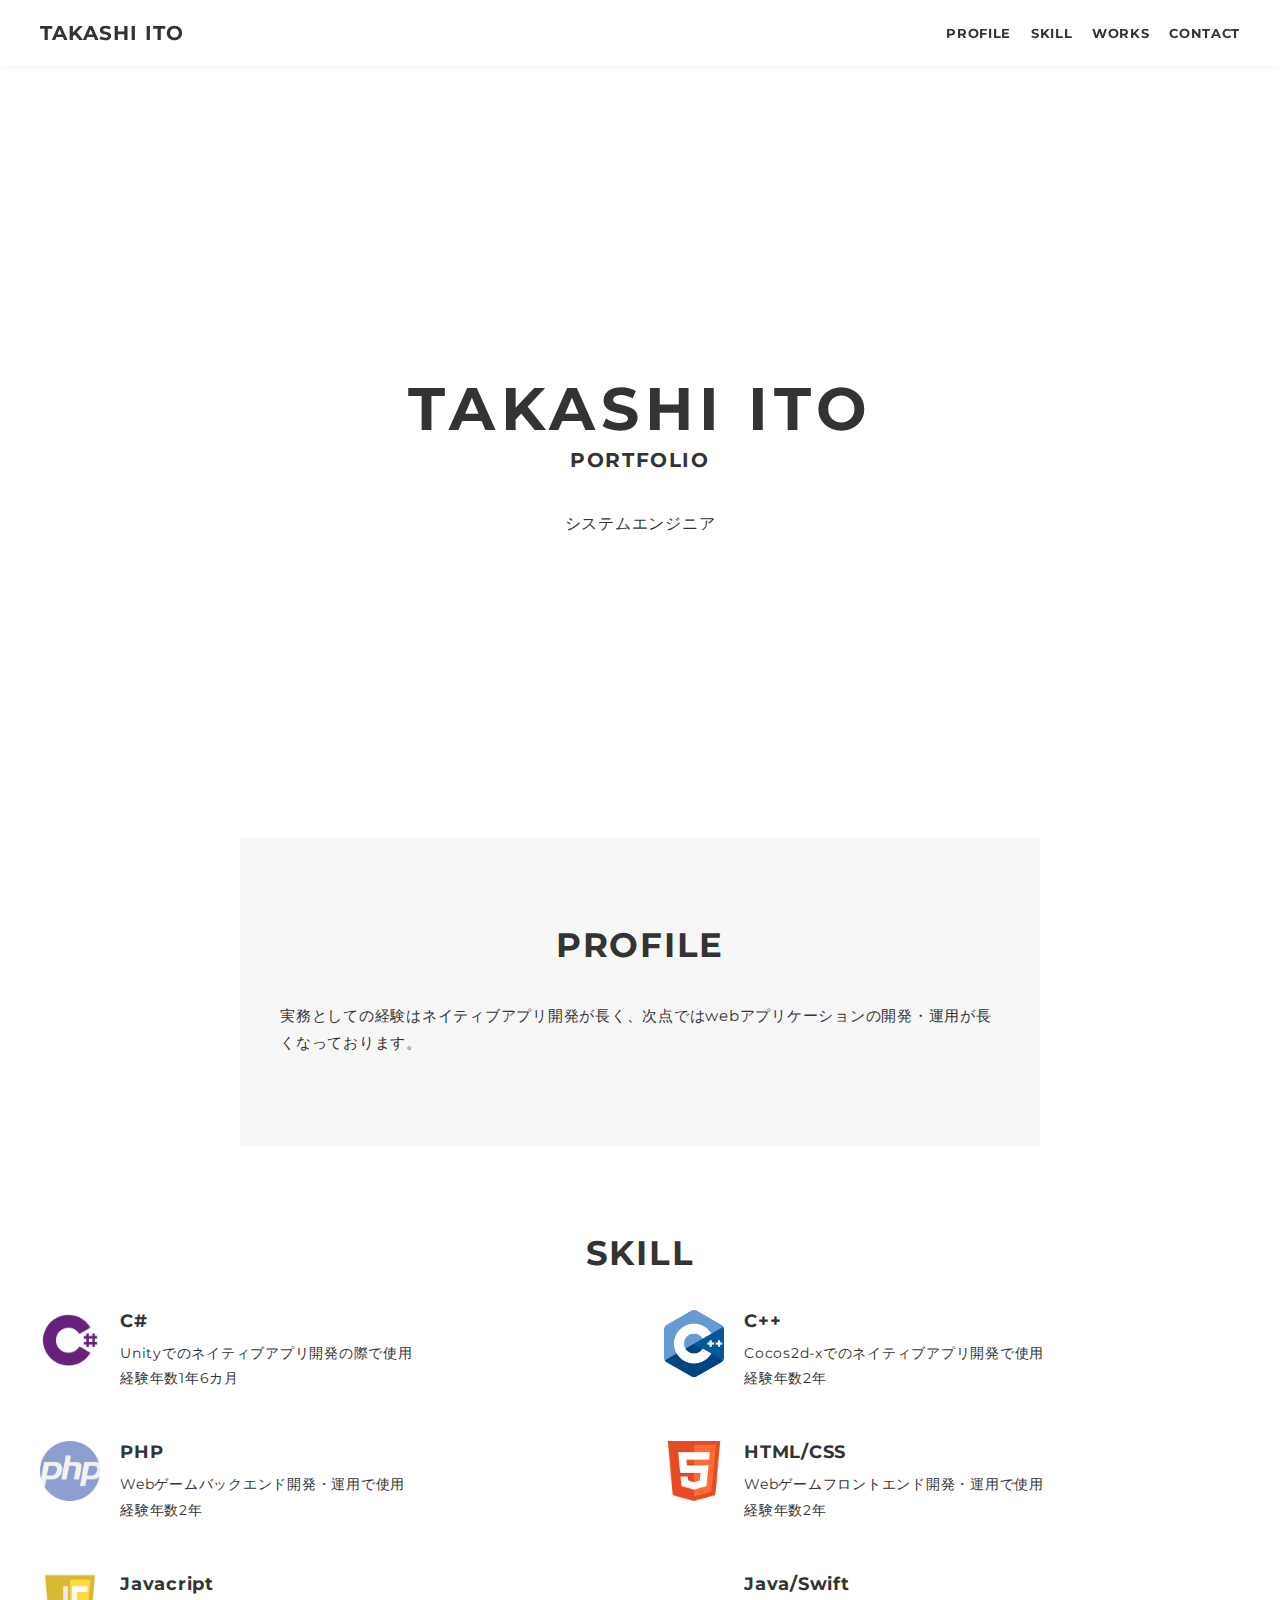
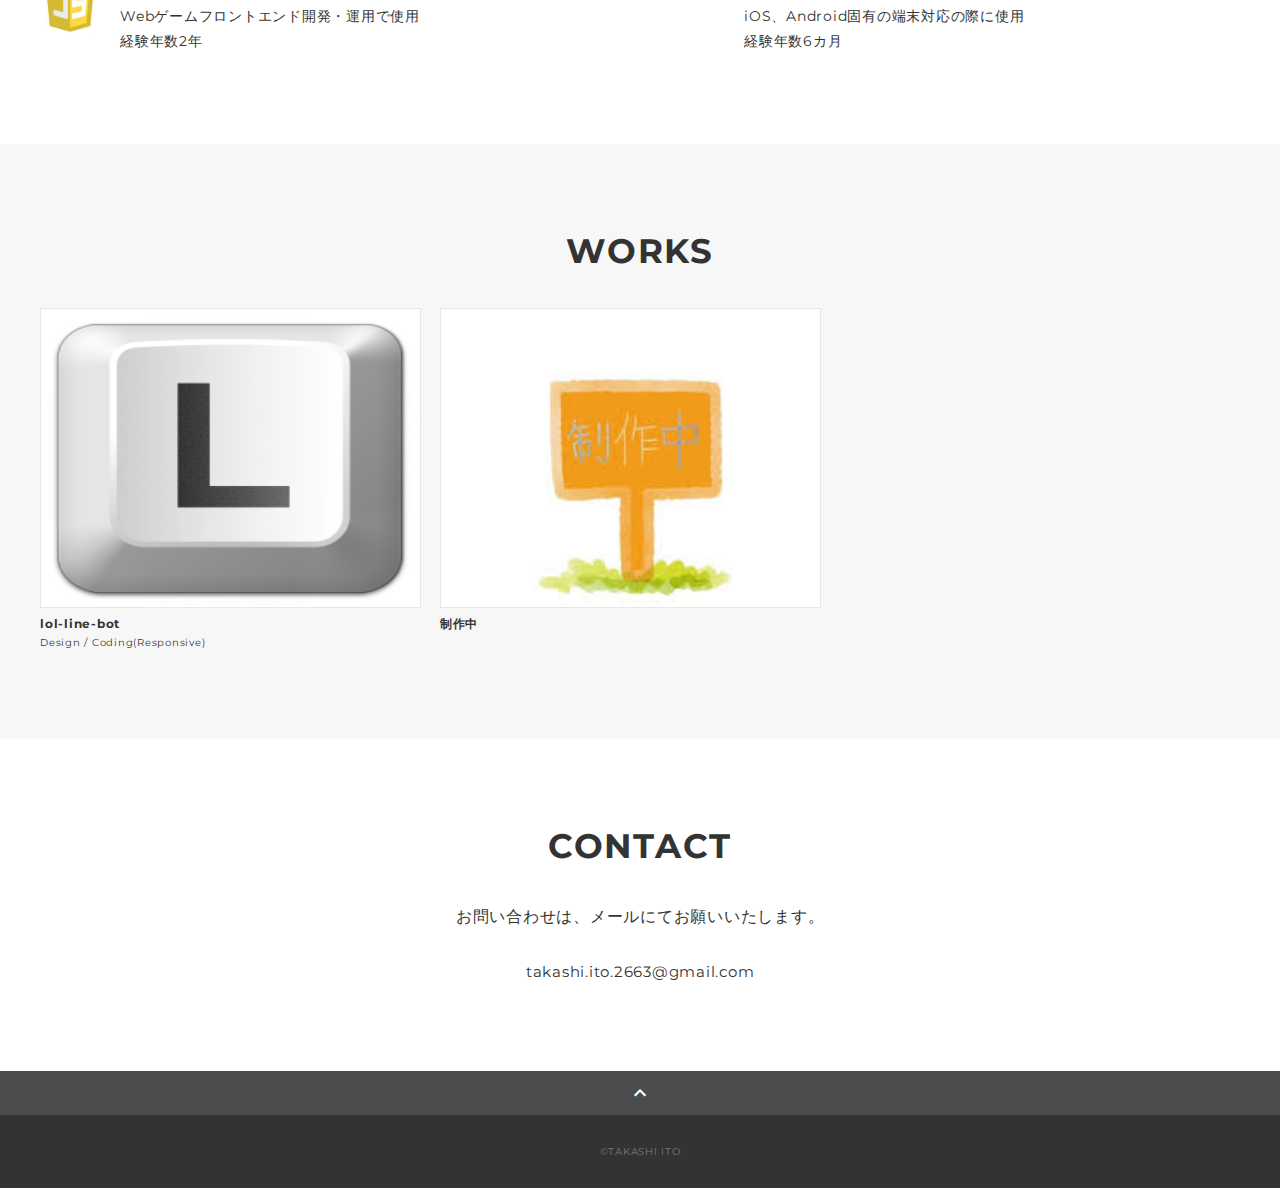
==== commit f35d53eb: "change profile" ====
--- a/index.html
+++ b/index.html
@@ -66,7 +66,6 @@
             -->
             <div class="profile-body">
               <p>
-                1992年生まれのエンジニアたかしです。<br>
                 実務としての経験はネイティブアプリ開発が長く、次点ではwebアプリケーションの開発・運用が長くなっております。
               </p>
             </div>
